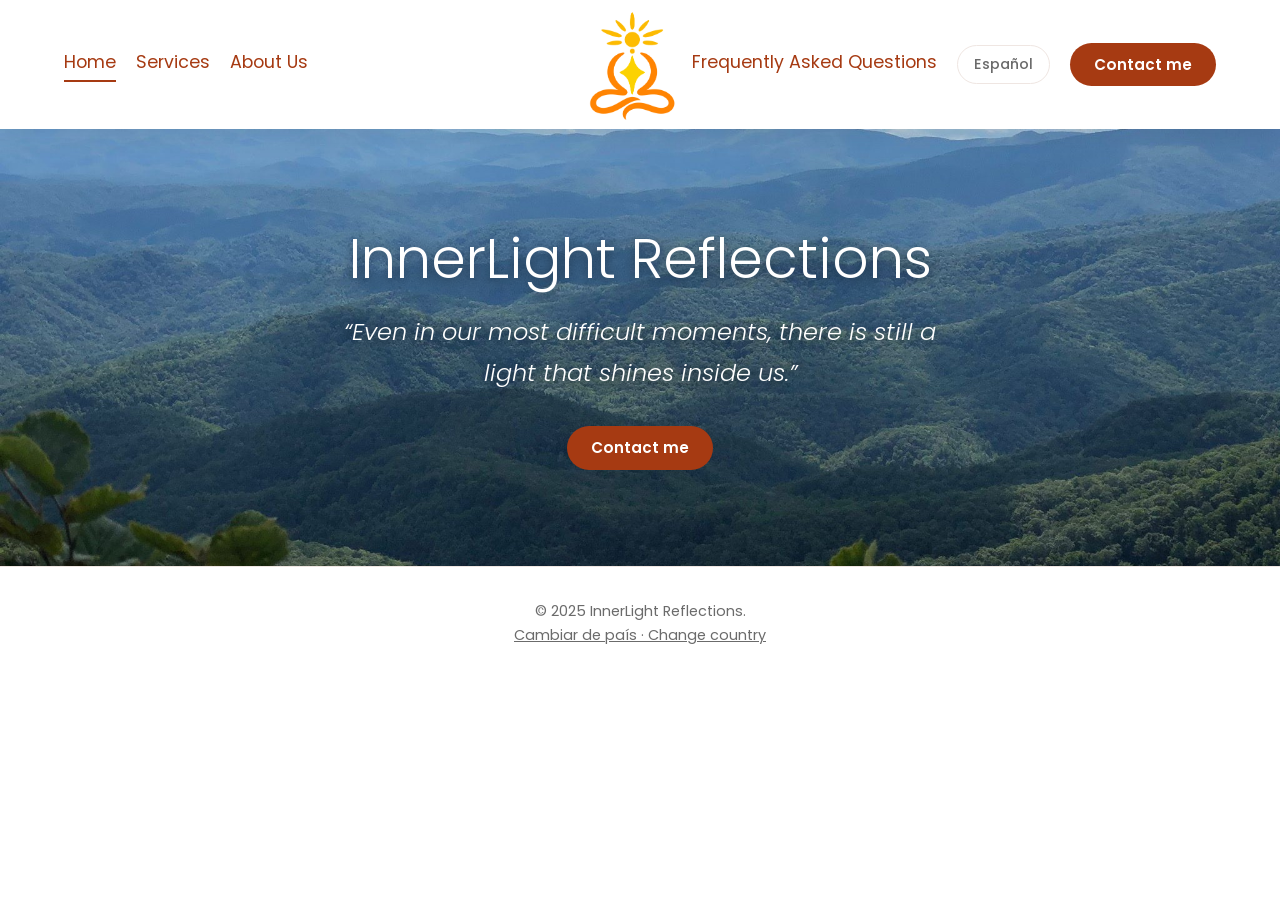
==== España/index.html @ bd3311e4 "Add files via upload" ====
<!DOCTYPE html>
<html lang="es">
<head>
  <meta charset="UTF-8" />
  <meta name="viewport" content="width=device-width, initial-scale=1.0" />
  <title>Inicio - InnerLight Reflections</title>

  <link rel="icon" type="image/png" href="../img/Logo_kristine.png">
  <link rel="preconnect" href="https://fonts.googleapis.com">
  <link rel="preconnect" href="https://fonts.gstatic.com" crossorigin>
  <link href="https://fonts.googleapis.com/css2?family=Poppins:ital,wght@0,300;0,400;0,500;0,600;1,300&display=swap" rel="stylesheet">
  <link rel="stylesheet" href="../Estilo.css" />

  <script src="../Animaciones.js" defer></script>
  <script src="../idiomas.js" defer></script>
</head>

<body>

<!-- Cabecera (igual en todas las páginas): menú a la izquierda, logo en el centro, acciones a la derecha -->
<header class="site-header">
  <div class="header-grid">
    <a class="logo" href="index.html">
      <img src="../img/Logo_kristine.png" alt="InnerLight Reflections Logo" />
    </a>

    <!-- Botón de tres barras (solo se ve en móvil y tablet) -->
    <button type="button" class="menu-toggle" aria-label="Abrir menú" aria-expanded="false" aria-controls="menu-panel">
      <span></span><span></span><span></span>
    </button>

    <!-- Menú: en ordenador va en la cabecera; en móvil es un panel que se desliza desde la derecha -->
    <div class="menu-panel" id="menu-panel">
      <nav class="nav nav-left">
      <a href="index.html" aria-current="page" data-key="navInicio">Inicio</a>
      <a href="servicios.html" data-key="navServ">Servicios</a>
      <a href="nosotros.html" data-key="navEquipo">Nuestro Equipo</a>
    </nav>

      <nav class="nav nav-right">
      <a href="preguntas.html" data-key="navPreguntas">Preguntas Frecuentes</a>
      <button type="button" id="lang-toggle" class="btn-idioma">English</button>
      <a href="contacto.html" class="btn" data-key="heroBoton">Ponte en contacto</a>
    </nav>
    </div>
    <div class="menu-overlay"></div>
  </div>
</header>

<!-- Portada -->
<section class="hero-banner" style="background-image: url('../img/fondo5.jpg');">
  <div class="container">
    <h1 data-key="heroTitulo">InnerLight Reflections</h1>
    <p class="frase" data-key="heroFrase">“Incluso en nuestros momentos más difíciles, aún hay una luz que brilla dentro de nosotros.”</p>
    <a href="contacto.html" class="btn" data-key="heroBoton">Ponte en contacto</a>
  </div>
</section>


<footer>
  <p data-key="footer">© 2025 InnerLight Reflections.</p>
  <p><a href="../index.html">Cambiar de país · Change country</a></p>
</footer>

</body>
</html>
---- Estilo.css ----
/* ============ BASE ============ */
:root {
  --ink: #4A4A4A;
  --muted: #6B6B6B;
  --line: #EFE6E2;
  --mist: #FAF6F4;
  --teal: #A63A12;
  --olive: #5C6B2B;
  --teal-dark: #7F2A0C;
  --gold: #F6B8C0;
  --serif: 'Poppins', system-ui, sans-serif;
  --sans: 'Poppins', system-ui, sans-serif;
}

* { margin: 0; padding: 0; box-sizing: border-box; }
html { scroll-behavior: smooth; }

body {
  font-family: var(--sans);
  color: var(--ink);
  background: #fff;
  line-height: 1.7;
  min-height: 100vh;
  display: flex;
  flex-direction: column;
}
main { flex: 1; }

img { max-width: 100%; display: block; }
section[id] { scroll-margin-top: 90px; }

.container { width: 90%; max-width: 1100px; margin: 0 auto; }

h1, h2, h3 { font-family: var(--serif); font-weight: 400; line-height: 1.2; }
h2 { font-size: clamp(1.9rem, 3.5vw, 2.6rem); }

:focus-visible { outline: 3px solid var(--teal); outline-offset: 3px; }

/* ============ BOTONES ============ */
.btn {
  display: inline-block;
  background: var(--teal);
  color: #fff !important;
  padding: 0.65rem 1.5rem;
  border: none;
  border-radius: 999px;
  font: 600 0.95rem var(--sans);
  text-decoration: none;
  cursor: pointer;
  transition: background 0.25s ease;
}
.btn:hover { background: var(--teal-dark); }

.btn-idioma,
#lang-toggle {
  background: transparent;
  border: 1px solid var(--line);
  color: var(--muted);
  padding: 0.5rem 1rem;
  border-radius: 999px;
  font: 500 0.9rem var(--sans);
  cursor: pointer;
  transition: border-color 0.25s ease, color 0.25s ease;
}
.btn-idioma:hover,
#lang-toggle:hover { border-color: var(--teal); color: var(--teal); background: transparent; }

/* (USA) botones antiguos */
.btn-orange { margin-left: 1rem; }
.btn-orange-wide {
  display: block;
  width: 250px;
  margin: 0 auto;
  text-align: center;
  padding: 0.75rem 1rem;
}
.botones { display: flex; justify-content: center; gap: 10px; }

/* ============ CABECERA ============ */
/* España: logo centrado (.site-header) · USA: logo + menú (.main-header) */
.site-header,
.main-header {
  background: #fff;
  box-shadow: 0 8px 24px rgba(0, 0, 0, 0.08);
  position: sticky;
  top: 0;
  z-index: 50;
}
.main-header { padding: 0.6rem 0; }

.header-grid {
  width: 90%;
  max-width: 1100px;
  margin: 0 auto;
  display: grid;
  grid-template-columns: 1fr auto 1fr;
  align-items: center;
  gap: 1.5rem;
  padding: 0.6rem 0;
}
.header-flex {
  display: flex;
  align-items: center;
  justify-content: space-between;
  gap: 1.5rem;
}

.logo img { height: 110px; width: auto; }

.nav,
.nav-menu { display: flex; align-items: center; gap: 1.75rem; }
.nav-left { justify-content: flex-start; }
.nav-right { justify-content: flex-end; }

.nav a:not(.btn),
.nav-menu a:not(.btn) {
  color: var(--teal);
  text-decoration: none;
  font-weight: 400;
  font-size: 1.1rem;
  padding-bottom: 2px;
  border-bottom: 2px solid transparent;
  transition: color 0.2s ease, border-color 0.2s ease;
}
.nav a:not(.btn):hover,
.nav-menu a:not(.btn):hover { color: var(--olive); border-color: var(--olive); }
.nav a[aria-current="page"]:not(.btn) { border-color: var(--teal); }

/* ============ HERO ============ */
.hero {
  text-align: center;
  padding: clamp(2.5rem, 6vw, 4.5rem) 1rem clamp(3.5rem, 8vw, 6rem);
  background: #fff;
}
.ilustraciones {
  display: grid;
  grid-template-columns: repeat(3, 1fr);
  gap: clamp(0.5rem, 3vw, 3rem);
  align-items: center;
  max-width: 1000px;
  margin: 0 auto clamp(1.5rem, 4vw, 3rem);
}
.ilustraciones img { width: 100%; height: auto; }
.hero h1 {
  font-size: clamp(2rem, 5vw, 3.5rem);
  font-weight: 300;
  color: #7A7A7A;
}
.hero .frase {
  font-style: italic;
  font-weight: 300;
  font-size: clamp(1.1rem, 2.4vw, 1.5rem);
  color: var(--muted);
  max-width: 34ch;
  margin: 1.5rem auto 0;
  padding-top: 1.5rem;
  border-top: 3px solid var(--gold);
  width: fit-content;
}

/* Portada con imagen de fondo (la usan las dos versiones) */
.hero-banner {
  background-position: center;
  background-size: cover;
  background-repeat: no-repeat;
  padding: clamp(4rem, 9vw, 6rem) 1rem;
  text-align: center;
  color: #fff;
}
.hero-banner h1 {
  font-size: clamp(2rem, 5vw, 3.5rem);
  font-weight: 300;
  color: #fff;
  text-shadow: 0 2px 12px rgba(0, 0, 0, 0.45);
}
.hero-banner p,
.hero-banner .frase {
  font-style: italic;
  font-weight: 300;
  font-size: clamp(1.1rem, 2.4vw, 1.5rem);
  max-width: 40ch;
  margin: 1.25rem auto 0;
  color: #fff;
  text-shadow: 0 2px 12px rgba(0, 0, 0, 0.45);
}

.hero-banner .btn { margin-top: 2rem; }
.hero-banner.pantalla-completa {
  min-height: 100vh;
  display: flex;
  align-items: center;
  justify-content: center;
}

/* ============ BIENVENIDA ============ */
.bienvenida { padding: clamp(3.5rem, 8vw, 6rem) 0; }
.bienvenida-grid {
  display: grid;
  grid-template-columns: minmax(0, 380px) 1fr;
  gap: clamp(2rem, 6vw, 5rem);
  align-items: center;
}
.foto > img {
  width: 100%;
  aspect-ratio: 3 / 4;
  object-fit: cover;
  border-radius: 999px 999px 24px 24px;
}
.logos {
  display: flex;
  justify-content: center;
  align-items: center;
  gap: 1.5rem;
  margin-top: 1.25rem;
}
.logos img { width: 64px; height: auto; object-fit: contain; }

.bienvenida h2 { margin-bottom: 0.4rem; }
.bienvenida h3 {
  font-family: var(--sans);
  font-size: 1.1rem;
  font-weight: 500;
  color: var(--olive);
  margin-bottom: 1.5rem;
}
.bienvenida .texto p {
  color: var(--muted);
  font-size: 1.05rem;
  max-width: 62ch;
  margin-bottom: 1.1rem;
}

/* (USA) estructura antigua de la bienvenida: .row > .imagen + .texto */
.bienvenida .row {
  width: 90%;
  max-width: 1100px;
  margin: 0 auto;
  display: flex;
  align-items: center;
  flex-wrap: wrap;
  gap: clamp(2rem, 6vw, 4rem);
}
.bienvenida .titulo-centro { flex-basis: 100%; text-align: center; }
.bienvenida .imagen { flex: 1 1 280px; max-width: 380px; margin: 0 auto; }
.bienvenida .imagen img {
  width: 100%;
  aspect-ratio: 3 / 4;
  object-fit: cover;
  border-radius: 999px 999px 24px 24px;
}
.bienvenida .row .texto { flex: 1 1 320px; }

/* ============ SERVICIOS ============ */
.servicios { background: var(--mist); padding: clamp(3.5rem, 8vw, 6rem) 0; }
.servicios-grid {
  display: grid;
  grid-template-columns: 1fr 1fr;
  gap: clamp(2rem, 6vw, 5rem);
  align-items: start;
}
.servicios .intro { font-size: 1.1rem; color: var(--muted); max-width: 52ch; }
.titulo-pagina { text-align: center; margin-bottom: 2.5rem; }
.servicios .container > .intro { max-width: 70ch; margin: 0 auto 2.5rem; text-align: center; }
.lista h3 { font-size: 1.5rem; margin-bottom: 0.75rem; color: var(--olive); }
.lista ul { list-style: none; margin-bottom: 2rem; }
.lista li { padding: 0.7rem 0; border-bottom: 1px solid var(--line); }
.listas-dobles { display: grid; grid-template-columns: 1fr 1fr; gap: 2rem; }

/* (USA) listas de áreas de enfoque */
#focus-methods {
  background: var(--mist);
  padding: clamp(3.5rem, 8vw, 6rem) 1rem;
  text-align: center;
}
.treatment-lists,
.treatment-lists-alt {
  display: flex;
  justify-content: center;
  align-items: flex-start;
  flex-wrap: wrap;
  gap: clamp(1.5rem, 4vw, 3rem);
  max-width: 1100px;
  margin: 2rem auto 0;
}
.frase-hero,
.frase-hero2,
.frase-hero-alt {
  flex: 1 1 300px;
  max-width: 420px;
  text-align: left;
  color: var(--muted);
  font-size: 1.05rem;
}
.list-container,
.list-container-alt {
  flex: 2 1 320px;
  max-width: 650px;
  padding: 0;
  background: none;
  box-shadow: none;
}
.list-container h3,
.list-container-alt h3 {
  font-family: var(--sans);
  font-size: 1.5rem;
  font-weight: 400;
  margin-bottom: 0.75rem;
  text-align: left;
  color: var(--olive);
}
.list-container ul,
.list-container-alt ul { list-style: none; text-align: left; font-size: 1.05rem; color: var(--ink); }
.list-container li,
.list-container-alt li { padding: 0.7rem 0; border-bottom: 1px solid var(--line); }
.lists-wrapper,
.lists-wrapper-alt { display: flex; justify-content: space-between; gap: 2rem; }
.list { flex: 1; }

/* ============ FAQ ============ */
.faq { padding: clamp(3.5rem, 8vw, 6rem) 0; }
.faq h2 { text-align: center; margin-bottom: 2rem; }
.faq .container { max-width: 760px; }
details { border-bottom: 1px solid var(--line); padding: 1.1rem 0; }
summary {
  font-weight: 500;
  font-size: 1.1rem;
  cursor: pointer;
  list-style: none;
  display: flex;
  justify-content: space-between;
  gap: 1rem;
}
summary::-webkit-details-marker { display: none; }
summary::after { content: '+'; color: var(--teal); font-size: 1.5rem; line-height: 1; }
details[open] summary::after { content: '\2013'; }
details p { margin-top: 0.8rem; color: var(--muted); }

/* ============ CONTACTO ============ */
.contacto,
.formulario-contacto { background: var(--mist); padding: clamp(3.5rem, 8vw, 6rem) 0; }
.contacto h2,
.formulario-contacto h2 { text-align: center; margin-bottom: 0.5rem; }
.contacto .telefono { text-align: center; font-weight: 600; margin-bottom: 2rem; }
form {
  max-width: 540px;
  margin: 0 auto;
  display: flex;
  flex-direction: column;
  gap: 0.8rem;
}
label { font-weight: 500; font-size: 0.95rem; }
input, select, textarea {
  width: 100%;
  padding: 0.8rem 1rem;
  border: 1px solid var(--line);
  border-radius: 10px;
  font: 1rem var(--sans);
  background: #fff;
}
form .btn { align-self: flex-start; margin-top: 0.5rem; }

/* (USA) barra de llamada a la acción inferior */
.cta-bottom { background: var(--teal); text-align: center; padding: 0.8rem; }
.cta-bottom a { color: #fff; font-weight: 600; text-decoration: none; }

/* ============ PIE ============ */
footer a { color: inherit; }
footer {
  text-align: center;
  padding: 2rem 1rem;
  font-size: 0.9rem;
  color: var(--muted);
  border-top: 1px solid var(--line);
}

/* ============ ANIMACIONES (las activa Animaciones.js) ============ */
.animate-slide-up, .animate-slide-left, .animate-slide-right {
  opacity: 0;
  transition: opacity 0.7s ease, transform 0.7s ease;
}
.animate-slide-up { transform: translateY(40px); }
.animate-slide-left { transform: translateX(-40px); }
.animate-slide-right { transform: translateX(40px); }
.animate-slide-up.active, .animate-slide-left.active, .animate-slide-right.active {
  opacity: 1;
  transform: none;
}

/* ============ POPUP DE PAÍS ============ */
#country-popup {
  position: fixed;
  inset: 0;
  background: rgba(31, 41, 51, 0.55);
  display: flex;
  justify-content: center;
  align-items: center;
  z-index: 99999;
  backdrop-filter: blur(3px);
}
#country-popup .popup-content {
  background: #fff;
  padding: 2rem 2.5rem;
  border-radius: 16px;
  text-align: center;
  max-width: 420px;
  width: 90%;
}
#country-popup h2,
#country-popup h3 { font-size: 1.25rem; margin-bottom: 0.4rem; }
#country-popup p { color: var(--muted); margin-bottom: 1rem; }
#country-popup .button-row { display: flex; justify-content: center; gap: 1rem; margin-top: 1.25rem; }
#country-popup button,
#country-popup a.opcion-pais {
  display: inline-flex;
  align-items: center;
  justify-content: center;
  gap: 0.5rem;
  text-decoration: none;
  padding: 0.8rem 1.4rem;
  border: none;
  border-radius: 999px;
  cursor: pointer;
  font: 600 1rem var(--sans);
  min-width: 130px;
  background: var(--teal);
  color: #fff;
  transition: background 0.25s ease;
}
#country-popup button:hover,
#country-popup a.opcion-pais:hover { background: var(--teal-dark); }

/* ============ MÓVIL ============ */
@media (max-width: 800px) {
  .header-flex { flex-direction: column; gap: 0.4rem; }
  .btn-orange { margin-left: 0; }

  .bienvenida-grid, .servicios-grid, .listas-dobles { grid-template-columns: 1fr; }
  .foto { max-width: 300px; margin: 0 auto; }

  .lists-wrapper, .lists-wrapper-alt { flex-direction: column; gap: 0; }
  .frase-hero, .frase-hero2, .frase-hero-alt { max-width: 100%; text-align: center; }
}

@media (prefers-reduced-motion: reduce) {
  html { scroll-behavior: auto; }
  .animate-slide-up, .animate-slide-left, .animate-slide-right {
    opacity: 1;
    transform: none;
    transition: none;
  }
}


/* ============ MENÚ DESPLEGABLE (móvil y tablet) ============ */
/* Ordenador: el panel no existe como caja, los menús siguen en la cuadrícula de la cabecera */
.menu-panel { display: contents; }
.header-grid { max-width: 1280px; gap: 1rem; }
.nav { gap: 1.25rem; }
.nav a, .nav .btn, .btn-idioma { white-space: nowrap; }
.menu-toggle, .menu-overlay { display: none; }
.nav-left  { grid-column: 1; grid-row: 1; }
.logo      { grid-column: 2; grid-row: 1; }
.nav-right { grid-column: 3; grid-row: 1; }

@media (max-width: 1180px) {
  .header-grid {
    display: flex;
    justify-content: space-between;
    align-items: center;
    padding: 0.5rem 0;
  }
  .logo img { height: 64px; }

  /* Botón de tres barras */
  .menu-toggle {
    display: flex;
    flex-direction: column;
    justify-content: center;
    align-items: center;
    gap: 5px;
    width: 44px;
    height: 44px;
    padding: 0;
    background: none;
    border: none;
    border-radius: 10px;
    cursor: pointer;
    position: relative;
    z-index: 3;
  }
  .menu-toggle span {
    display: block;
    width: 26px;
    height: 3px;
    border-radius: 3px;
    background: var(--teal);
    transition: transform 0.3s ease, opacity 0.2s ease;
  }
  .menu-abierto .menu-toggle span:nth-child(1) { transform: translateY(8px) rotate(45deg); }
  .menu-abierto .menu-toggle span:nth-child(2) { opacity: 0; }
  .menu-abierto .menu-toggle span:nth-child(3) { transform: translateY(-8px) rotate(-45deg); }

  /* Panel que entra de derecha a izquierda */
  .menu-panel {
    display: flex;
    flex-direction: column;
    gap: 0.25rem;
    position: fixed;
    top: 0;
    right: 0;
    height: 100vh;
    height: 100dvh;
    width: min(320px, 85vw);
    padding: 5rem 1.75rem 2rem;
    background: #fff;
    box-shadow: -12px 0 32px rgba(0, 0, 0, 0.15);
    overflow-y: auto;
    transform: translateX(100%);
    visibility: hidden;
    transition: transform 0.35s ease, visibility 0s linear 0.35s;
    z-index: 2;
  }
  .menu-abierto .menu-panel {
    transform: translateX(0);
    visibility: visible;
    transition: transform 0.35s ease, visibility 0s;
  }

  .menu-panel .nav {
    flex-direction: column;
    align-items: stretch;
    justify-content: flex-start;
    gap: 0;
  }
  .menu-panel .nav-right { margin-top: 0; }
  .menu-panel .nav a:not(.btn) {
    display: block;
    padding: 0.85rem 0;
    border-bottom: 1px solid var(--line);
    font-size: 1.15rem;
  }
  .menu-panel .nav a[aria-current="page"]:not(.btn) { border-bottom-color: var(--teal); }
  .menu-panel .nav a, .menu-panel .nav .btn { white-space: normal; }
  .menu-panel .btn-idioma { align-self: flex-start; margin: 1.25rem 0 0.75rem; }
  .menu-panel .nav .btn { text-align: center; margin-top: 0.5rem; }

  /* Fondo oscuro detrás del panel */
  .menu-overlay {
    display: block;
    position: fixed;
    inset: 0;
    background: rgba(31, 41, 51, 0.45);
    opacity: 0;
    pointer-events: none;
    transition: opacity 0.35s ease;
    z-index: 1;
  }
  .menu-abierto .menu-overlay { opacity: 1; pointer-events: auto; }

  body.menu-bloqueado { overflow: hidden; }
}

@media (prefers-reduced-motion: reduce) {
  .menu-panel, .menu-overlay, .menu-toggle span { transition: none !important; }
}
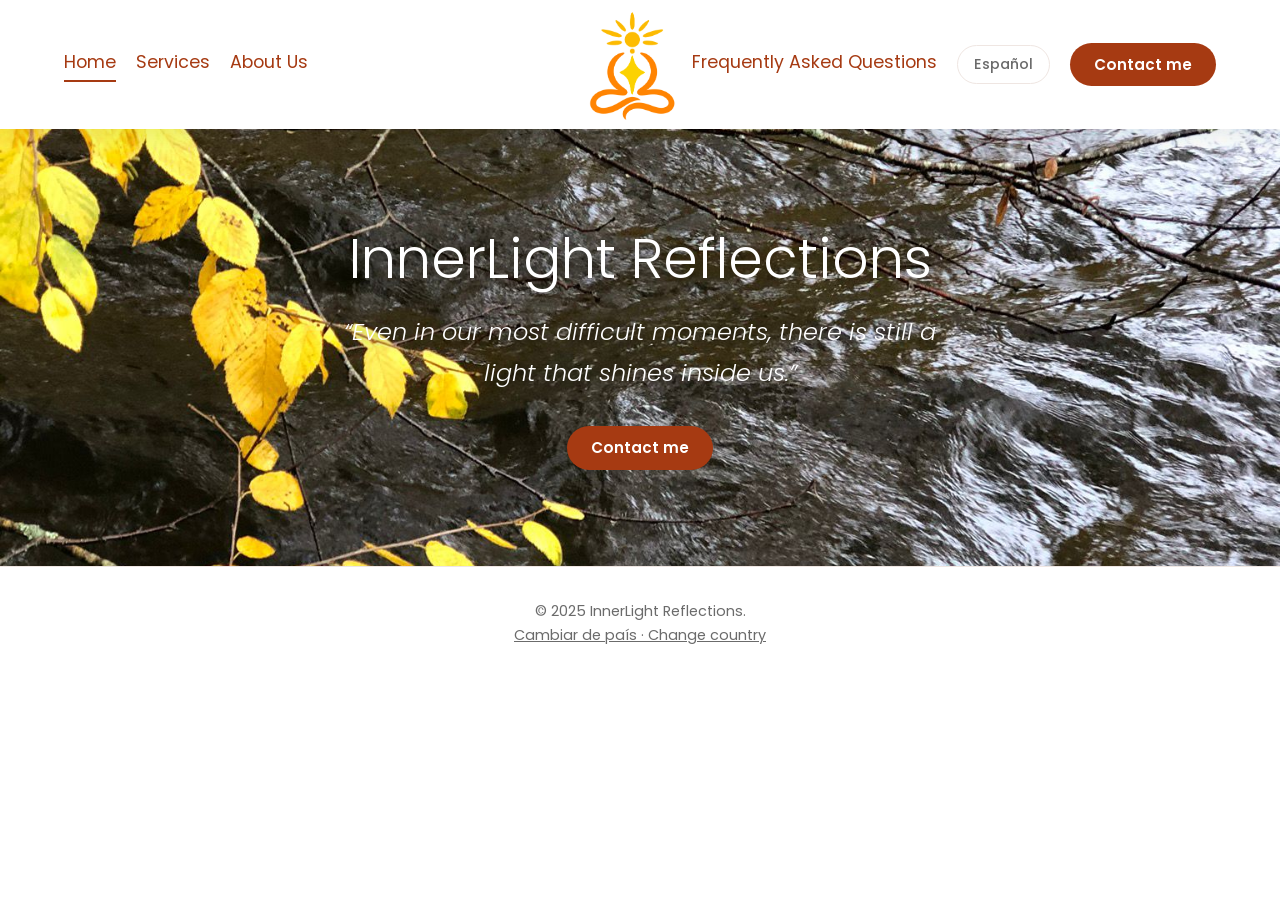
==== commit 04797123: "Update index.html" ====
--- a/España/index.html
+++ b/España/index.html
@@ -48,7 +48,7 @@
 </header>
 
 <!-- Portada -->
-<section class="hero-banner" style="background-image: url('../img/fondo5.jpg');">
+<section class="hero-banner" style="background-image: url('../img/fondo6.jpg');">
   <div class="container">
     <h1 data-key="heroTitulo">InnerLight Reflections</h1>
     <p class="frase" data-key="heroFrase">“Incluso en nuestros momentos más difíciles, aún hay una luz que brilla dentro de nosotros.”</p>
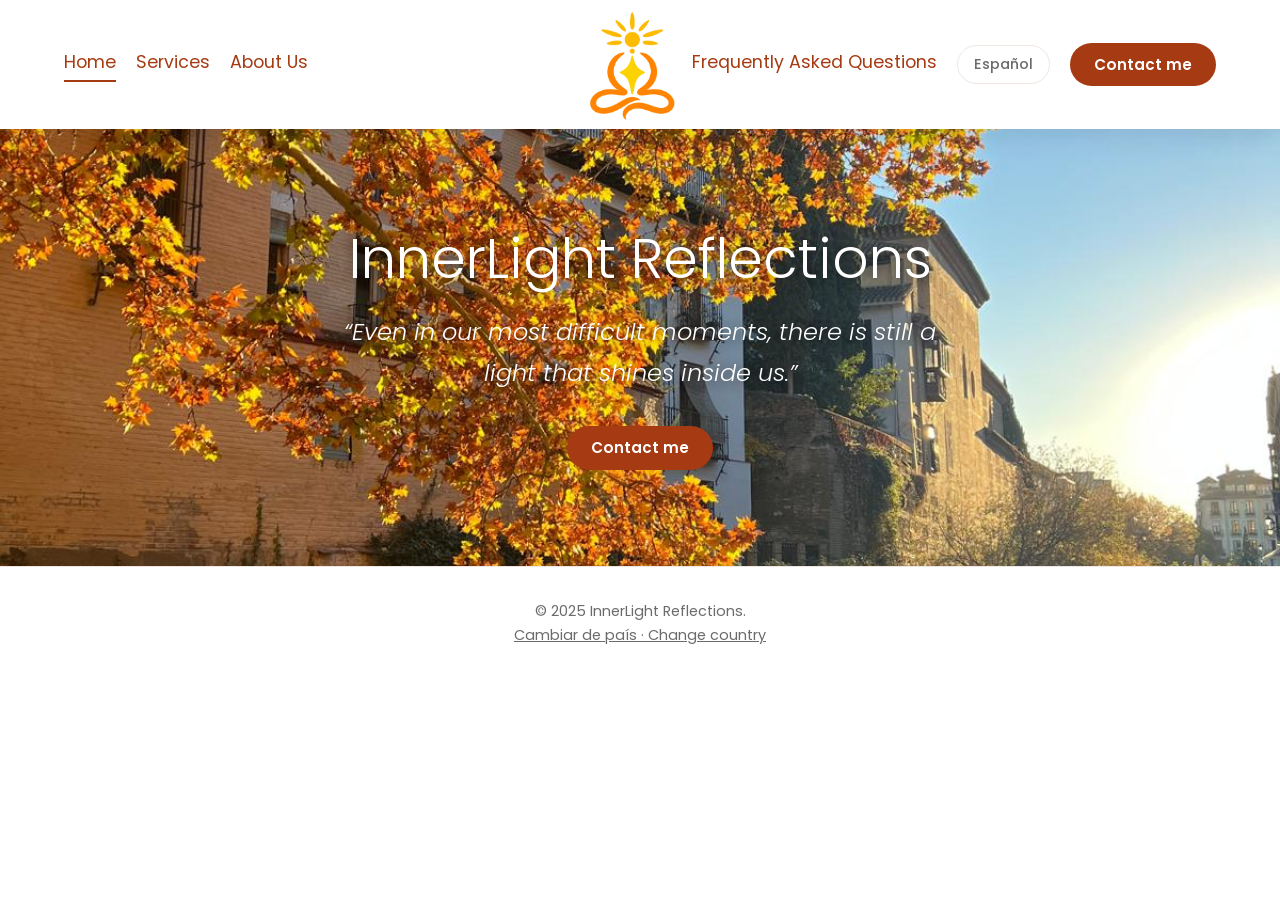
==== commit 1d7a2a32: "Update index.html" ====
--- a/España/index.html
+++ b/España/index.html
@@ -48,7 +48,7 @@
 </header>
 
 <!-- Portada -->
-<section class="hero-banner" style="background-image: url('../img/fondo6.jpg');">
+<section class="hero-banner" style="background-image: url('../img/fondo8.jpeg');">
   <div class="container">
     <h1 data-key="heroTitulo">InnerLight Reflections</h1>
     <p class="frase" data-key="heroFrase">“Incluso en nuestros momentos más difíciles, aún hay una luz que brilla dentro de nosotros.”</p>
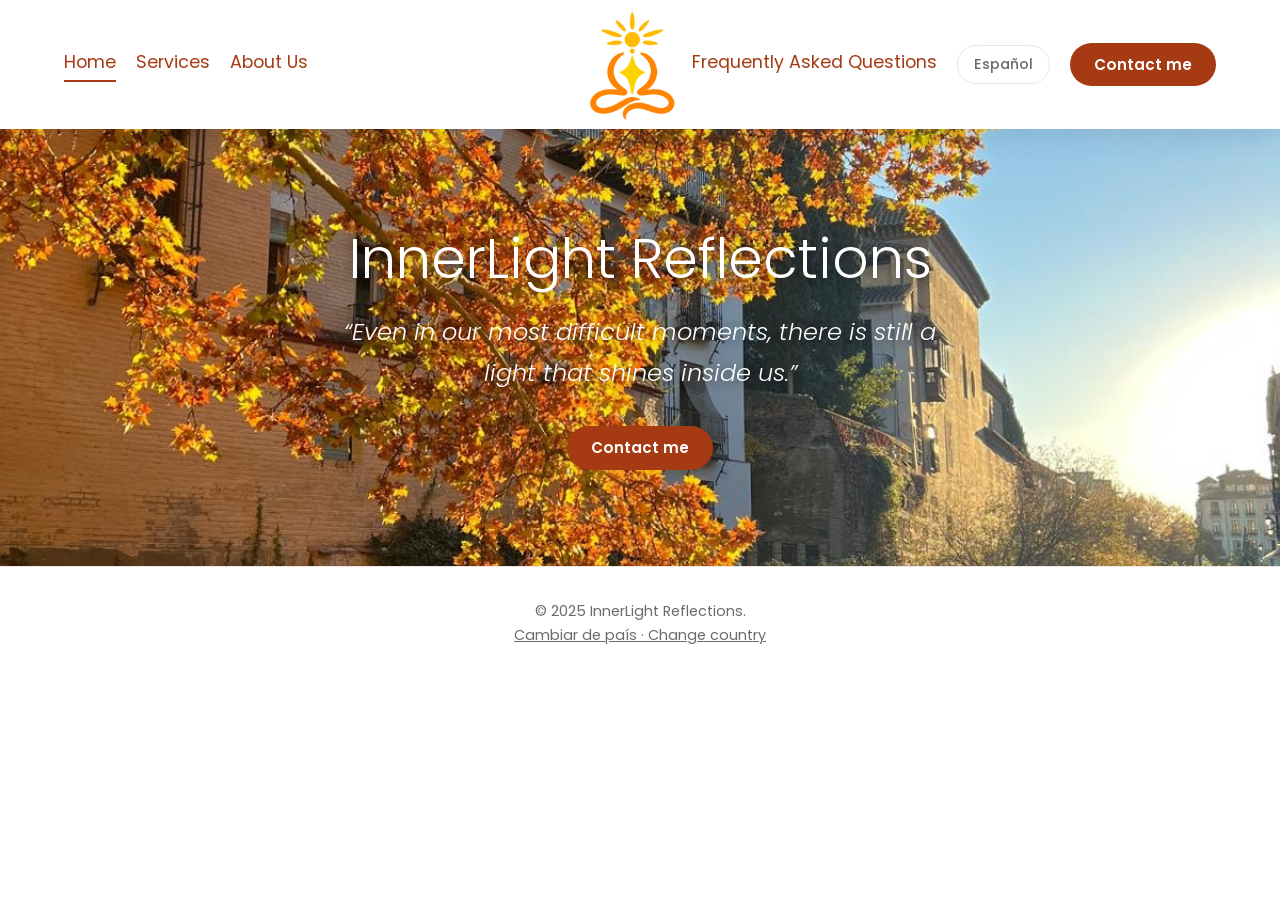
==== commit 1b5e0030: "Update index.html" ====
--- a/España/index.html
+++ b/España/index.html
@@ -48,7 +48,7 @@
 </header>
 
 <!-- Portada -->
-<section class="hero-banner" style="background-image: url('../img/fondo8.jpeg');">
+<section class="hero-banner" style="background-image: url('../img/fondo8.jpg');">
   <div class="container">
     <h1 data-key="heroTitulo">InnerLight Reflections</h1>
     <p class="frase" data-key="heroFrase">“Incluso en nuestros momentos más difíciles, aún hay una luz que brilla dentro de nosotros.”</p>
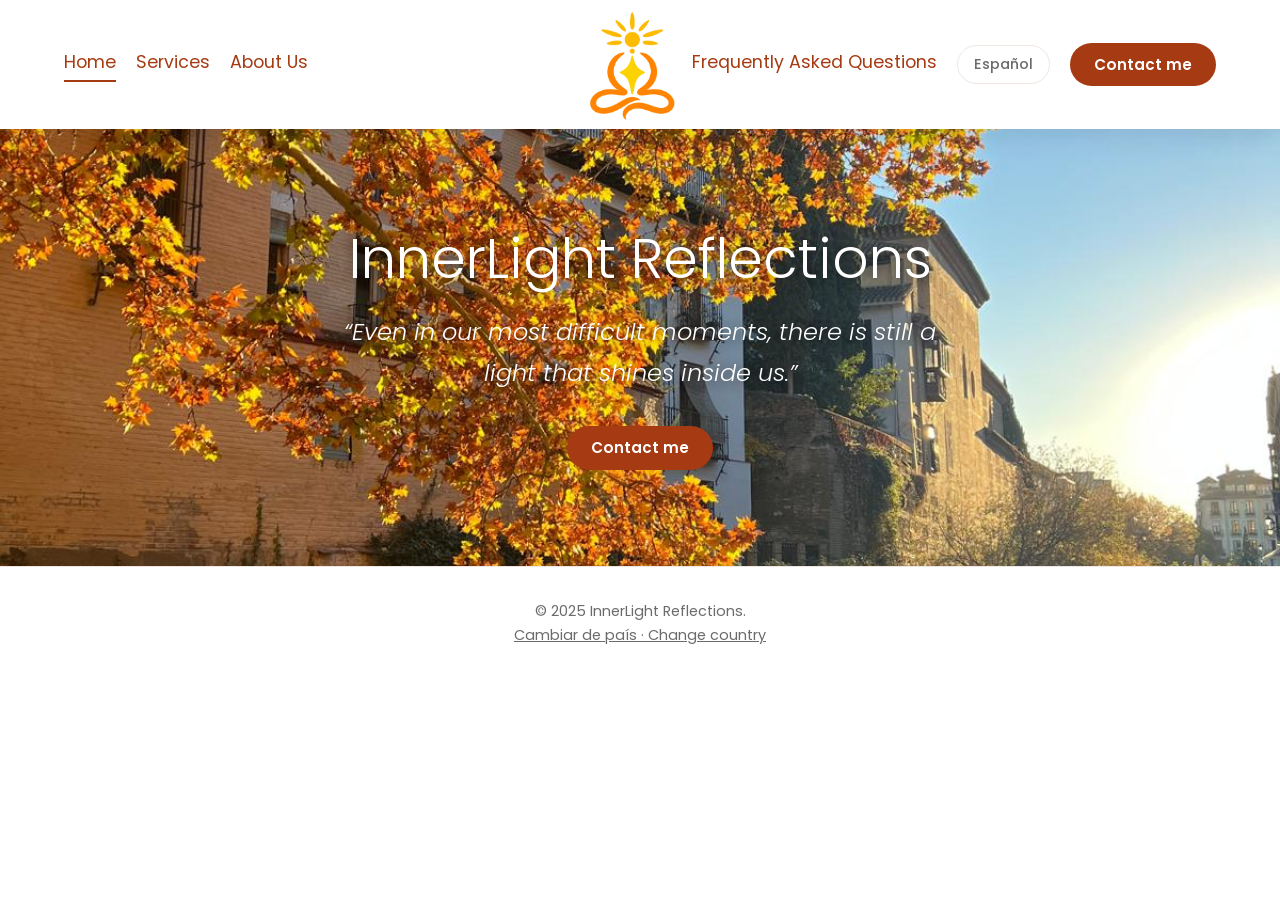
==== commit 4bea1668: "Add files via upload" ====
--- a/España/index.html
+++ b/España/index.html
@@ -48,7 +48,7 @@
 </header>
 
 <!-- Portada -->
-<section class="hero-banner" style="background-image: url('../img/fondo8.jpg');">
+<section class="hero-banner" style="background-image: url('../img/fondo8.jpeg');">
   <div class="container">
     <h1 data-key="heroTitulo">InnerLight Reflections</h1>
     <p class="frase" data-key="heroFrase">“Incluso en nuestros momentos más difíciles, aún hay una luz que brilla dentro de nosotros.”</p>
